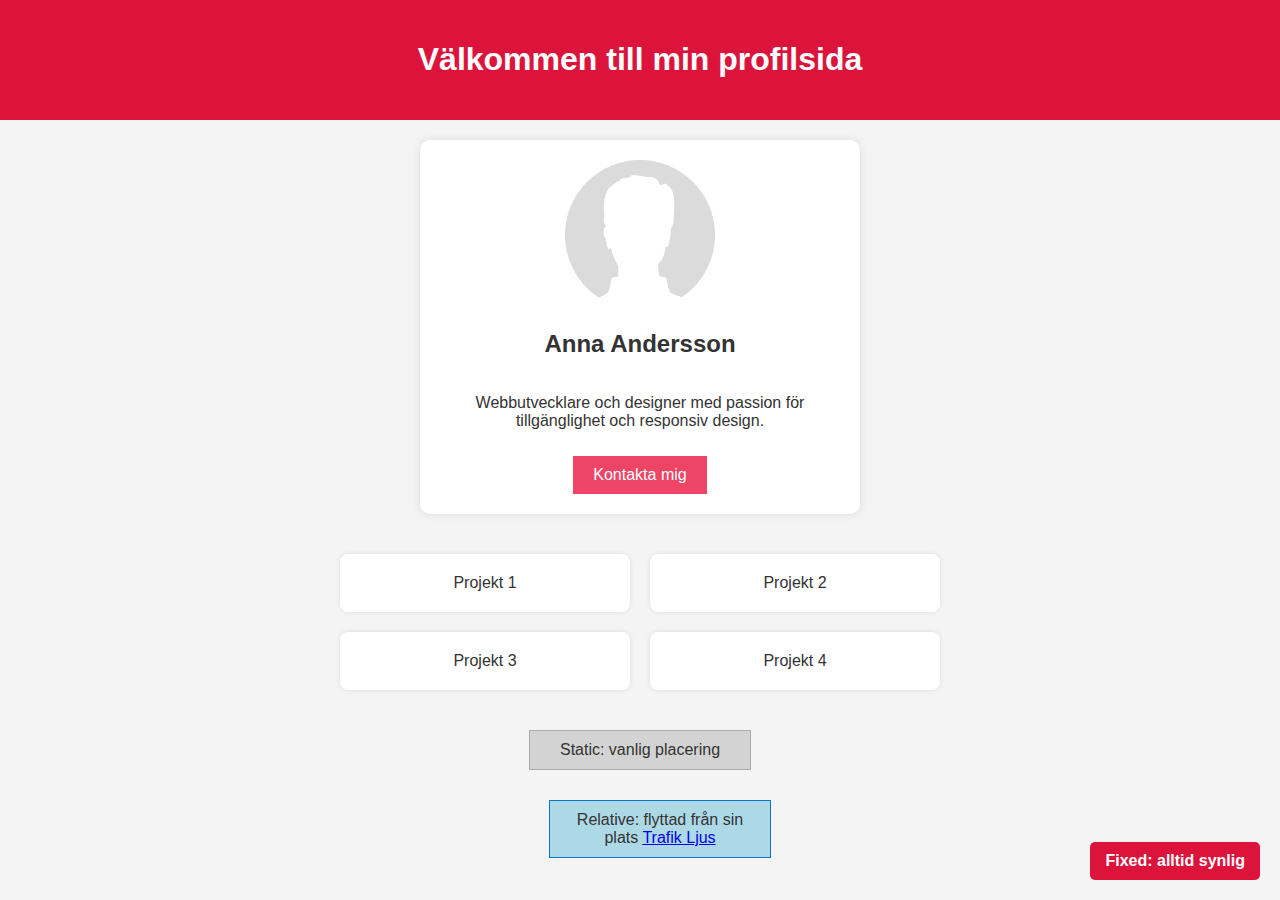
==== index.html @ a0e345ca "." ====
<!DOCTYPE html>
<html lang="sv">

<head>
    <meta charset="UTF-8">
    <meta name="viewport" content="width=device-width, initial-scale=1.0">
    <title>Profilsida</title>
    <link rel="stylesheet" href="style.css">
</head>

<body>

    <header>
        <h1>Välkommen till min profilsida</h1>
    </header>

    <main>
        <section class="profile">
            <img src="avatar (1).png" alt="Profilbild" class="profile-img">
            <h2 aria-label="Namn">Anna Andersson</h2>
            <p class="bio">Webbutvecklare och designer med passion för tillgänglighet och responsiv design.</p>
            <button class="contact-btn">Kontakta mig</button>
        </section>

        <section class="grid-container">
            <div class="grid-item">Projekt 1</div>
            <div class="grid-item">Projekt 2</div>
            <div class="grid-item">Projekt 3</div>
            <div class="grid-item">Projekt 4</div>
        </section>

        <!-- Exempel på position: static (standard) -->
        <div class="static-box">Static: vanlig placering</div>
        
        <!-- Exempel på position: relative -->
        <div class="relative-box">Relative: flyttad från sin plats
            <a href="/traficlight.html">Trafik Ljus</a>
        </div>
        
        <!-- Exempel på position: fixed -->
        <div class="fixed-box">Fixed: alltid synlig</div>

    </main>

</body>

</html>
---- style.css ----
/* Grundläggande styling */
body {
    font-family: Arial, sans-serif;
    /* Använder Arial eller ett generiskt sans-serif-typsnitt */
    margin: 0;
    /* Tar bort standardmarginaler runt sidan */
    padding: 0;
    /* Tar bort standardpadding */
    text-align: center;
    /* Centrerar texten i hela sidan */
    background-color: #f4f4f4;
    /* Sätter en ljusgrå bakgrundsfärg */
    color: #333;
    /* Sätter textfärgen till en mörkgrå för bättre läsbarhet */
}

/* Header – Skapar stil för sidhuvudet */
header {
    background-color: #DC143C;
    /* Sätter bakgrundsfärg till Crimson */
    color: white;
    /* Sätter textfärgen till vit för kontrast */
    padding: 20px;
    /* Ger headern padding runt om */
}

/* FLEXBOX: Profilsektion – Flexbox används för att skapa en responsiv och centrerad layout */
.profile {
    display: flex;
    /* Aktiverar Flexbox */
    flex-direction: column;
    /* Ordnar flexitems vertikalt (en kolumn) */
    align-items: center;
    /* Centrerar alla element horisontellt */
    background: white;
    /* Sätter bakgrundsfärgen till vit */
    padding: 20px;
    /* Ger sektionen padding */
    margin: 20px auto;
    /* Ger en automatisk marginal på vänster och höger för att centrera den */
    border-radius: 10px;
    /* Rundar hörnen på sektionen */
    max-width: 400px;
    /* Sätter ett maximalt breddmått på 400px */
    box-shadow: 0px 0px 10px rgba(0, 0, 0, 0.1);
    /* Lägger till en skugga runt sektionen för att ge den djup */
}

/* Profilbild med animerad hover-effekt */
.profile-img {
    width: 150px;
    /* Sätter bredden på profilbilden */
    height: 150px;
    /* Sätter höjden på profilbilden */
    border-radius: 50%;
    /* Gör bilden rund genom att sätta border-radius till 50% */
    transition: transform 0.3s ease-in-out;
    /* Gör en smidig övergång för transformationen */
}

/* Hover-effekt för profilbilden */
.profile-img:hover {
    transform: scale(1.1);
    /* Vid hover, förstoras bilden med 10% */
}

/* Animerad knapp */
.contact-btn {
    background: hsl(348, 83%, 60%);
    /* Sätter bakgrundsfärg till en röd nyans */
    color: white;
    /* Sätter textfärgen på knappen till vit */
    border: none;
    /* Tar bort standardkanterna på knappen */
    padding: 10px 20px;
    /* Ger knappen padding inuti */
    margin-top: 10px;
    /* Lägger till ett mellanrum ovanför knappen */
    font-size: 16px;
    /* Sätter textstorleken för knappen */
    cursor: pointer;
    /* Ändrar muspekaren till en hand för att indikera att den är klickbar */
    transition: background 0.3s ease-in-out;
    /* Gör en smidig övergång för bakgrundsfärgen */
}

/* Hover-effekt för knappen */
.contact-btn:hover {
    background: hsl(346, 86%, 24%);
    /* Vid hover, ändras bakgrundsfärgen till en mörkare röd */
}

/* GRID: Projektsektion – Använder CSS Grid för att skapa en tvåkolumnslayout */
.grid-container {
    display: grid;
    /* Aktiverar CSS Grid */
    grid-template-columns: repeat(2, 1fr);
    /* Skapar två kolumner av lika stor bredd */
    gap: 20px;
    /* Lägger till ett avstånd mellan grid-items */
    padding: 20px;
    /* Ger padding runt hela grid-container */
    max-width: 600px;
    /* Sätter ett maximalt breddmått på 600px */
    margin: auto;
    /* Centrerar grid-container på sidan */
}

/* Stil för varje item i grid-layouten */
.grid-item {
    background: white;
    /* Sätter bakgrundsfärgen till vit */
    padding: 20px;
    /* Ger padding inuti varje grid-item */
    border-radius: 8px;
    /* Rundar hörnen på varje item */
    box-shadow: 0px 0px 5px rgba(0, 0, 0, 0.1);
    /* Lägger till en lätt skugga för att ge djup */
}

/* MEDIA QUERIES: Anpassning för mobil – För att göra sidan responsiv */
@media (max-width: 768px) {

    /* Vid skärmstorlekar mindre än eller lika med 768px, ändras layouten */
    .grid-container {
        grid-template-columns: 1fr;
        /* Skapar en enda kolumn istället för två */
    }

    .profile {
        max-width: 90%;
        /* Sätter en mindre max-bredd för profilsektionen på mobil */
    }
}

/* Tillgänglighet – Fokus-styling för knappar */
button:focus {
    outline: 3px solid yellow;
    /* När en knapp får fokus, markerar vi den med en gul kantlinje för bättre synlighet */
}

/* ======== Position: static (standardläge) ======== */
/* Elementet följer normalt dokumentflöde */
.static-box {
    position: static;
    background: lightgray;
    padding: 10px;
    border: 1px solid #aaa;
    margin: 20px auto;
    width: 200px;
}

/* ======== Position: relative ======== */
/* Utgår från sin normala plats, men kan flyttas med t.ex. top/left */
.relative-box {
    position: relative;
    background: lightblue;
    padding: 10px;
    border: 1px solid #0077cc;
    margin: 20px auto;
    width: 200px;
    top: 10px;
    /* Flyttas nedåt 10px från sin ursprungliga plats */
    left: 20px;
    /* Flyttas åt höger 20px */
}

/* ======== Position: fixed ======== */
/* Ligger fast i viewporten oavsett scroll. Bra för t.ex. knappar eller meny */
.fixed-box {
    position: fixed;
    bottom: 20px;
    /* 20px från botten av skärmen */
    right: 20px;
    /* 20px från högerkanten */
    background: crimson;
    color: white;
    padding: 10px 15px;
    border-radius: 5px;
    font-weight: bold;
    z-index: 1000;
    /* Säkerställ att den ligger ovanpå annat innehåll */
}


.traffic {
display: flex;
    justify-content: center;
    align-items: center;
    height: 100vh;
    margin: 0;
    background-color: #f0f0f0;
}

.traffic-light {
    width: 150px;
    height: 400px;
    background-color: #333;
    border: 5px solid #000;
    border-radius: 30px;
    display: flex;
    flex-direction: column;
    justify-content: space-around;
    align-items: center;
    padding: 20px 0;
    margin: 20px;
}

.light {
    width: 100px;
    height: 100px;
    border-radius: 50%;
    border: 3px solid #000;
    background-color: #444;
}

.red {
    background-color: #ff0000;
}

.yellow {
    background-color: #ffff00;
}

.green {
    background-color: #00ff00;
}
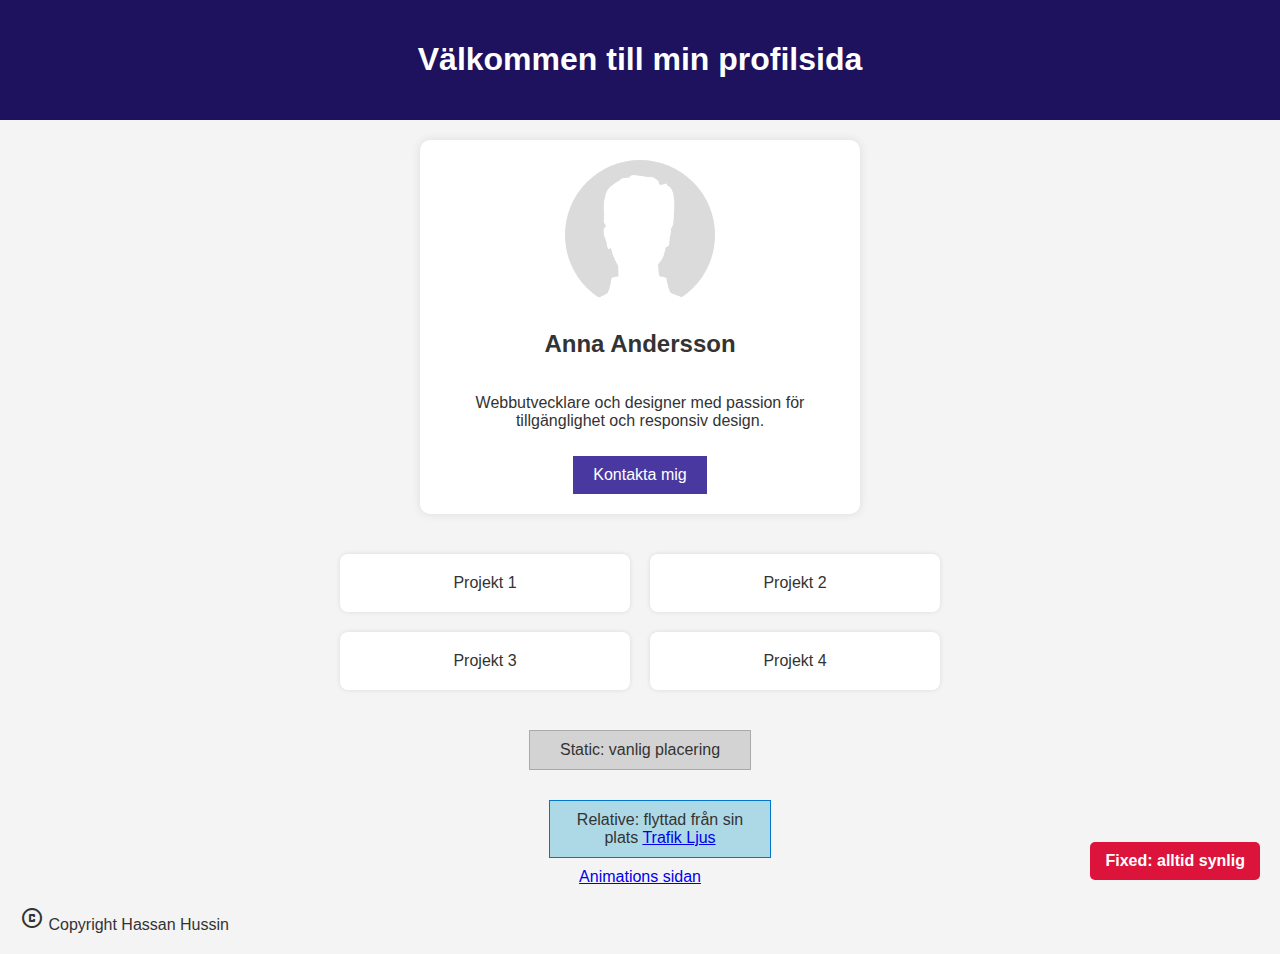
==== commit efc464a4: "animationer och fler kommentarer" ====
--- a/index.html
+++ b/index.html
@@ -6,6 +6,8 @@
     <meta name="viewport" content="width=device-width, initial-scale=1.0">
     <title>Profilsida</title>
     <link rel="stylesheet" href="style.css">
+    <link rel="stylesheet"
+        href="https://fonts.googleapis.com/css2?family=Material+Symbols+Outlined:opsz,wght,FILL,GRAD@20..48,100..700,0..1,-50..200&icon_names=copyright" />
 </head>
 
 <body>
@@ -40,8 +42,11 @@
         <!-- Exempel på position: fixed -->
         <div class="fixed-box">Fixed: alltid synlig</div>
 
+       
     </main>
-
+<a href="animations.html">Animations sidan</a>
 </body>
-
+<div class="footer"><span class="material-symbols-outlined">
+    copyright
+</span> Copyright Hassan Hussin</div>
 </html>--- a/style.css
+++ b/style.css
@@ -7,21 +7,23 @@
     padding: 0;
     /* Tar bort standardpadding */
     text-align: center;
-    /* Centrerar texten i hela sidan */
+        /* Centrerar texten i hela sidan */
     background-color: #f4f4f4;
     /* Sätter en ljusgrå bakgrundsfärg */
     color: #333;
     /* Sätter textfärgen till en mörkgrå för bättre läsbarhet */
+
 }
 
 /* Header – Skapar stil för sidhuvudet */
 header {
-    background-color: #DC143C;
+    background-color: #1e115e;
     /* Sätter bakgrundsfärg till Crimson */
     color: white;
     /* Sätter textfärgen till vit för kontrast */
     padding: 20px;
     /* Ger headern padding runt om */
+    
 }
 
 /* FLEXBOX: Profilsektion – Flexbox används för att skapa en responsiv och centrerad layout */
@@ -44,6 +46,7 @@
     /* Sätter ett maximalt breddmått på 400px */
     box-shadow: 0px 0px 10px rgba(0, 0, 0, 0.1);
     /* Lägger till en skugga runt sektionen för att ge den djup */
+    
 }
 
 /* Profilbild med animerad hover-effekt */
@@ -66,7 +69,7 @@
 
 /* Animerad knapp */
 .contact-btn {
-    background: hsl(348, 83%, 60%);
+    background: hsl(250, 48%, 42%);
     /* Sätter bakgrundsfärg till en röd nyans */
     color: white;
     /* Sätter textfärgen på knappen till vit */
@@ -86,7 +89,7 @@
 
 /* Hover-effekt för knappen */
 .contact-btn:hover {
-    background: hsl(346, 86%, 24%);
+    background: hsl(250, 100%, 16%);
     /* Vid hover, ändras bakgrundsfärgen till en mörkare röd */
 }
 
@@ -104,6 +107,8 @@
     /* Sätter ett maximalt breddmått på 600px */
     margin: auto;
     /* Centrerar grid-container på sidan */
+    text-align: center;
+        /* Centrerar texten i hela sidan */
 }
 
 /* Stil för varje item i grid-layouten */
@@ -116,6 +121,8 @@
     /* Rundar hörnen på varje item */
     box-shadow: 0px 0px 5px rgba(0, 0, 0, 0.1);
     /* Lägger till en lätt skugga för att ge djup */
+    grid-column: span 1;
+/* Spänner över en kolumn testa ändra till 2 */
 }
 
 /* MEDIA QUERIES: Anpassning för mobil – För att göra sidan responsiv */
@@ -183,45 +190,216 @@
 }
 
 
+/* .traffic - Skapar en container för trafikljuset och centrerar den på sidan */
 .traffic {
-display: flex;
+    display: flex;
+    /* Använder Flexbox för att arrangera element i en rad eller kolumn */
     justify-content: center;
+    /* Centrerar elementen horisontellt */
     align-items: center;
+    /* Centrerar elementen vertikalt */
     height: 100vh;
+    /* Gör att containern fyller hela höjden på fönstret */
     margin: 0;
+    /* Tar bort standardmarginaler */
     background-color: #f0f0f0;
-}
-
+    /* Sätter bakgrundsfärgen på sidan */
+}
+
+/* .traffic-light - Skapar själva trafikljuskonstruktionen */
 .traffic-light {
     width: 150px;
+    /* Bredden på trafikljuset */
     height: 400px;
+    /* Höjden på trafikljuset */
     background-color: #333;
+    /* Mörk bakgrund för trafikljuset */
     border: 5px solid #000;
+    /* Tjock svart kant runt trafikljuset */
     border-radius: 30px;
+    /* Rundar hörnen på trafikljuset */
     display: flex;
+    /* Gör trafikljuset till en flex-container */
     flex-direction: column;
+    /* Ställer in flex-riktningen till kolumn (vertikalt) */
     justify-content: space-around;
+    /* Dela upp elementen med jämnt mellanrum vertikalt */
     align-items: center;
+    /* Centrerar elementen horisontellt */
     padding: 20px 0;
+    /* Lägger till padding (utrymme) på toppen och botten */
     margin: 20px;
-}
-
+    /* Lägger till marginal runt hela trafikljuset */
+}
+
+/* .light - Allmän stil för ljusen (röd, gul, grön) */
 .light {
     width: 100px;
+    /* Sätter bredden för ljusen */
     height: 100px;
+    /* Sätter höjden för ljusen */
     border-radius: 50%;
+    /* Gör ljusen runda genom att sätta border-radius till 50% */
     border: 3px solid #000;
+    /* Svart kant runt varje ljus */
     background-color: #444;
-}
-
+    /* Standard bakgrundsfärg för ljusen */
+}
+
+/* Röd, gul och grön - Specifika bakgrundsfärger för varje ljus */
 .red {
     background-color: #ff0000;
+    /* Röd färg för röd trafikljus */
 }
 
 .yellow {
     background-color: #ffff00;
+    /* Gul färg för gult trafikljus */
 }
 
 .green {
     background-color: #00ff00;
+    /* Grön färg för grönt trafikljus */
+}
+
+/* .ball - En boll som ska animeras (skulle vara en del av en animation) */
+.ball {
+    width: 50px;
+    /* Sätter bollens bredd */
+    height: 50px;
+    /* Sätter bollens höjd */
+    background-color: crimson;
+    /* Färgen på bollen */
+    border-radius: 50%;
+    /* Gör bollen rund */
+    position: relative;
+    /* Krävs för att kunna animera top-positionen */
+    /* animation: bounce 2s ease-in-out; */
+    /* Animation som är kommenterad för nu */
+}
+
+/* När muspekaren är över bollen, startar animeringen */
+.ball:hover {
+    animation: bounce 1s infinite ease-out;
+    /* Animerar bollen för att studsa upp och ner */
+}
+
+/* .box - En ruta som ändrar storlek vid hover */
+.box {
+    width: 100px;
+    /* Sätter bredden på rutan */
+    height: 100px;
+    /* Sätter höjden på rutan */
+    background-color: tomato;
+    /* Röd bakgrund för rutan */
+    transition: width 0.3s ease, height 0.3s ease;
+    /* Animerar bredd och höjd när rutan ändras */
+}
+
+/* .box-two - En annan ruta med animation */
+.box-two {
+    width: 100px;
+    /* Sätter bredden på rutan */
+    height: 100px;
+    /* Sätter höjden på rutan */
+    background-color: rgb(120, 71, 255);
+    /* Lila bakgrundsfärg för rutan */
+    animation: fadeIn 0.8s ease-in;
+    /* Fade-in animation */
+}
+
+/* Hover-effekt som ändrar storleken på rutan */
+.box:hover {
+    width: 150px;
+    /* Gör rutan bredare när muspekaren är över */
+    height: 150px;
+    /* Gör rutan högre när muspekaren är över */
+}
+
+/* animation-container - En container som använder grid för att ordna elementen */
+.animation-container {
+    display: grid;
+    /* Använder CSS Grid för layout */
+    grid-template-columns: 1fr 1fr;
+    /* Skapar två lika stora kolumner */
+    grid-template-rows: min-content;
+    /* Raderna anpassar sig till det minsta innehållet */
+    gap: 20px;
+    /* Sätter ett mellanrum mellan rutorna */
+    height: 300px;
+    /* Sätter höjden på containern */
+    width: 100%;
+    /* Sätter bredden till 100% */
+    padding: 20px;
+    /* Lägger till padding på containern */
+    place-items: center;
+    /* Centrerar alla items både horisontellt och vertikalt */
+}
+
+/* footer - En footer med textjustering till vänster */
+.footer {
+    padding: 20px;
+    /* Lägger till padding */
+    text-align: left;
+    /* Justerar texten till vänster */
+    /* Centrerar texten i hela sidan */
+}
+
+/* .ball-two - En annan boll som animeras när den laddas in */
+.ball-two {
+    width: 50px;
+    /* Sätter bredden på bollen */
+    height: 50px;
+    /* Sätter höjden på bollen */
+    background-color: crimson;
+    /* Färgen på bollen */
+    border-radius: 50%;
+    /* Gör bollen rund */
+    position: relative;
+    /* Krävs för att kunna animera bollen */
+    animation: slideIn 1s ease-in-out;
+    /* Animation som gör att bollen rör sig in från vänster */
+}
+
+/* Animering för att få bollen att studsa upp och ner */
+@keyframes bounce {
+    from {
+        top: 0;
+        /* Börjar vid positionen 0 (toppen) */
+    }
+
+    to {
+        top: 200px;
+        /* Slutar vid positionen 200px från toppen */
+    }
+}
+
+/* Fade-in animation för .box-two */
+@keyframes fadeIn {
+    from {
+        opacity: 0;
+        /* Börjar med osynlig (opacity 0) */
+    }
+
+    to {
+        opacity: 1;
+        /* Slutar med synlig (opacity 1) */
+    }
+}
+
+/* Slide-in animation för .ball-two */
+@keyframes slideIn {
+    from {
+        transform: translateX(-100%);
+        /* Börjar utanför skärmen till vänster */
+        opacity: 0;
+        /* Börjar osynlig */
+    }
+
+    to {
+        transform: translateX(0);
+        /* Flyttar till sin ursprungliga position */
+        opacity: 1;
+        /* Blir synlig */
+    }
 }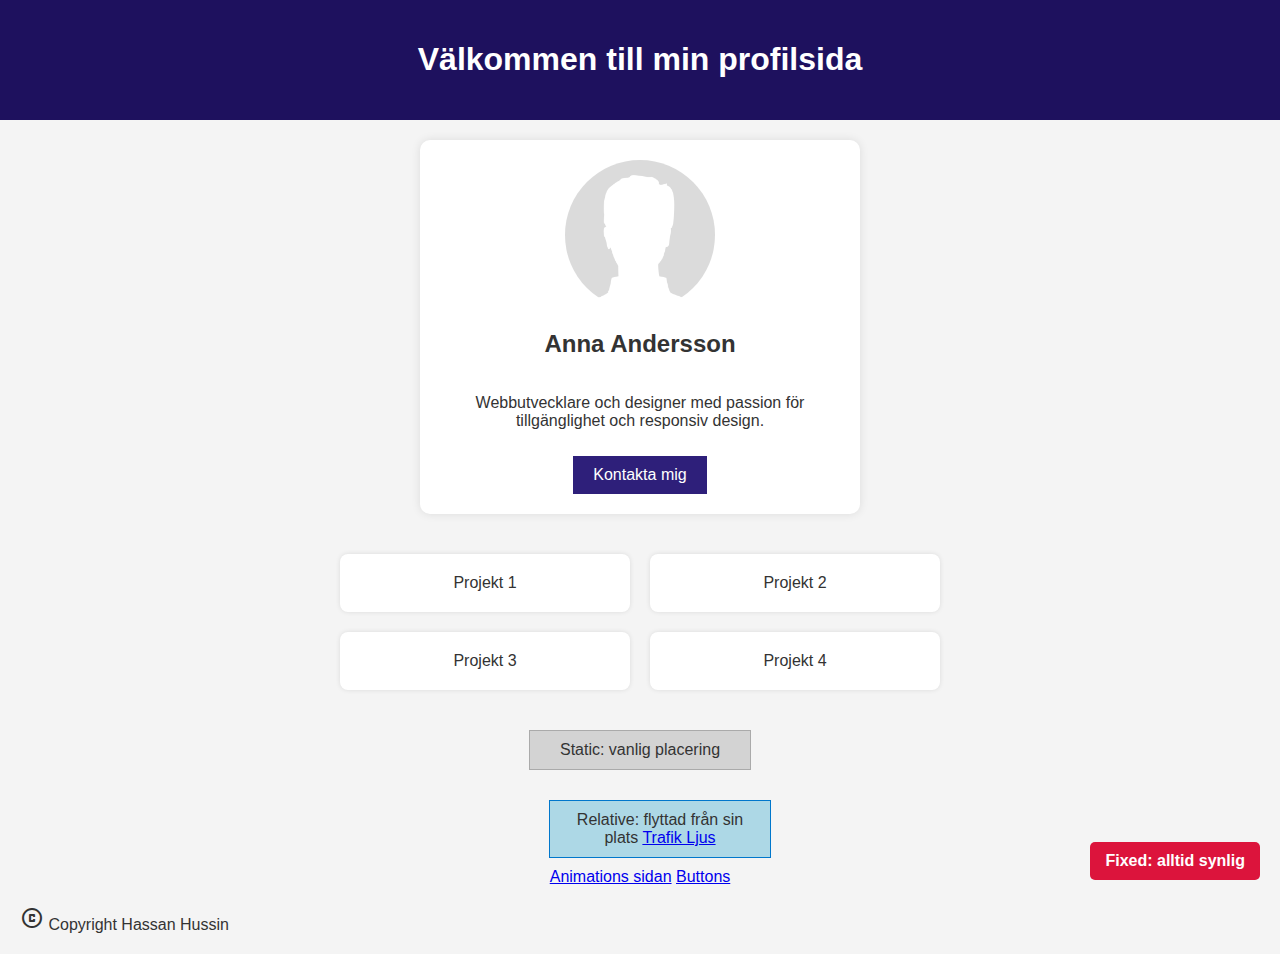
==== commit bba43595: "." ====
--- a/index.html
+++ b/index.html
@@ -23,7 +23,7 @@
             <p class="bio">Webbutvecklare och designer med passion för tillgänglighet och responsiv design.</p>
             <button class="contact-btn">Kontakta mig</button>
         </section>
-
+        
         <section class="grid-container">
             <div class="grid-item">Projekt 1</div>
             <div class="grid-item">Projekt 2</div>
@@ -45,6 +45,7 @@
        
     </main>
 <a href="animations.html">Animations sidan</a>
+<a href="Buttons.html">Buttons</a>
 </body>
 <div class="footer"><span class="material-symbols-outlined">
     copyright
--- a/style.css
+++ b/style.css
@@ -69,7 +69,7 @@
 
 /* Animerad knapp */
 .contact-btn {
-    background: hsl(250, 48%, 42%);
+    background: hsl(250, 60%, 30%);
     /* Sätter bakgrundsfärg till en röd nyans */
     color: white;
     /* Sätter textfärgen på knappen till vit */
@@ -89,7 +89,7 @@
 
 /* Hover-effekt för knappen */
 .contact-btn:hover {
-    background: hsl(250, 100%, 16%);
+    background: hsl(250, 80%, 50%);
     /* Vid hover, ändras bakgrundsfärgen till en mörkare röd */
 }
 
@@ -125,20 +125,7 @@
 /* Spänner över en kolumn testa ändra till 2 */
 }
 
-/* MEDIA QUERIES: Anpassning för mobil – För att göra sidan responsiv */
-@media (max-width: 768px) {
-
-    /* Vid skärmstorlekar mindre än eller lika med 768px, ändras layouten */
-    .grid-container {
-        grid-template-columns: 1fr;
-        /* Skapar en enda kolumn istället för två */
-    }
-
-    .profile {
-        max-width: 90%;
-        /* Sätter en mindre max-bredd för profilsektionen på mobil */
-    }
-}
+
 
 /* Tillgänglighet – Fokus-styling för knappar */
 button:focus {
@@ -262,6 +249,121 @@
     /* Grön färg för grönt trafikljus */
 }
 
+
+
+/* .box - En ruta som ändrar storlek vid hover */
+.box {
+    width: 100px;
+    /* Sätter bredden på rutan */
+    height: 100px;
+    /* Sätter höjden på rutan */
+    background-color: tomato;
+    /* Röd bakgrund för rutan */
+    transition: width 0.3s ease, height 0.3s ease;
+    /* Animerar bredd och höjd när rutan ändras */
+}
+
+/* .box-two - En annan ruta med animation */
+.box-two {
+    width: 100px;
+    /* Sätter bredden på rutan */
+    height: 100px;
+    /* Sätter höjden på rutan */
+    background-color: rgb(120, 71, 255);
+    /* Lila bakgrundsfärg för rutan */
+    animation: fadeIn 0.8s ease-in;
+    /* Fade-in animation */
+    transition-property: background-color;  
+    transition-duration: 0.5s;
+    transition-timing-function: linear;
+    transition-delay: 0s;
+}
+
+.box-two:hover {
+    background-color: aqua;
+}
+
+/* Hover-effekt som ändrar storleken på rutan */
+.box:hover {
+    width: 150px;
+    /* Gör rutan bredare när muspekaren är över */
+    height: 150px;
+    /* Gör rutan högre när muspekaren är över */
+}
+
+html,
+body {
+    height: 100%;
+    margin: 0;
+    padding: 0;
+}
+/* animation-container - En container som använder grid för att ordna elementen */
+.animation-container {
+    display: grid;
+    /* Använder CSS Grid för layout */
+    grid-template-columns: 1fr 1fr;
+    /* Skapar två lika stora kolumner */
+    grid-template-rows: 1fr 1fr;
+    /* Raderna anpassar sig till det minsta innehållet */
+    gap: 20px;
+    /* Sätter ett mellanrum mellan rutorna */
+    height: 100vh;
+    /* Sätter höjden på containern */
+    width: 100%;
+    /* Sätter bredden till 100% */
+    padding: 20px;
+    /* Lägger till padding på containern */
+    place-items: center;
+    /* Centrerar alla items både horisontellt och vertikalt */
+}
+
+
+/* MEDIA QUERIES: Anpassning för mobil – För att göra sidan responsiv */
+@media (max-width: 768px) {
+
+    /* Vid skärmstorlekar mindre än eller lika med 768px, ändras layouten */
+    .grid-container {
+        grid-template-columns: 1fr;
+        /* Skapar en enda kolumn istället för två */
+    }
+
+        .animation-container{
+            grid-template-columns: 1fr;
+            grid-template-rows: auto;
+            height: 100vh;
+            
+        }
+
+    .profile {
+        max-width: 90%;
+        /* Sätter en mindre max-bredd för profilsektionen på mobil */
+    }
+}
+/* footer - En footer med textjustering till vänster */
+.footer {
+    padding: 20px;
+    /* Lägger till padding */
+    text-align: left;
+    /* Justerar texten till vänster */
+    /* Centrerar texten i hela sidan */
+}
+
+/* .ball-two - En annan boll som animeras när den laddas in */
+.ball-two {
+    width: 50px;
+    /* Sätter bredden på bollen */
+    height: 50px;
+    /* Sätter höjden på bollen */
+    background-color: crimson;
+    /* Färgen på bollen */
+    border-radius: 50%;
+    /* Gör bollen rund */
+    position: relative;
+    /* Krävs för att kunna animera bollen */
+    animation: slideIn 1s ease-in-out;
+    /* Animation som gör att bollen rör sig in från vänster */
+}
+
 /* .ball - En boll som ska animeras (skulle vara en del av en animation) */
 .ball {
     width: 50px;
@@ -284,96 +386,20 @@
     /* Animerar bollen för att studsa upp och ner */
 }
 
-/* .box - En ruta som ändrar storlek vid hover */
-.box {
-    width: 100px;
-    /* Sätter bredden på rutan */
-    height: 100px;
-    /* Sätter höjden på rutan */
-    background-color: tomato;
-    /* Röd bakgrund för rutan */
-    transition: width 0.3s ease, height 0.3s ease;
-    /* Animerar bredd och höjd när rutan ändras */
-}
-
-/* .box-two - En annan ruta med animation */
-.box-two {
-    width: 100px;
-    /* Sätter bredden på rutan */
-    height: 100px;
-    /* Sätter höjden på rutan */
-    background-color: rgb(120, 71, 255);
-    /* Lila bakgrundsfärg för rutan */
-    animation: fadeIn 0.8s ease-in;
-    /* Fade-in animation */
-}
-
-/* Hover-effekt som ändrar storleken på rutan */
-.box:hover {
-    width: 150px;
-    /* Gör rutan bredare när muspekaren är över */
-    height: 150px;
-    /* Gör rutan högre när muspekaren är över */
-}
-
-/* animation-container - En container som använder grid för att ordna elementen */
-.animation-container {
-    display: grid;
-    /* Använder CSS Grid för layout */
-    grid-template-columns: 1fr 1fr;
-    /* Skapar två lika stora kolumner */
-    grid-template-rows: min-content;
-    /* Raderna anpassar sig till det minsta innehållet */
-    gap: 20px;
-    /* Sätter ett mellanrum mellan rutorna */
-    height: 300px;
-    /* Sätter höjden på containern */
-    width: 100%;
-    /* Sätter bredden till 100% */
-    padding: 20px;
-    /* Lägger till padding på containern */
-    place-items: center;
-    /* Centrerar alla items både horisontellt och vertikalt */
-}
-
-/* footer - En footer med textjustering till vänster */
-.footer {
-    padding: 20px;
-    /* Lägger till padding */
-    text-align: left;
-    /* Justerar texten till vänster */
-    /* Centrerar texten i hela sidan */
-}
-
-/* .ball-two - En annan boll som animeras när den laddas in */
-.ball-two {
-    width: 50px;
-    /* Sätter bredden på bollen */
-    height: 50px;
-    /* Sätter höjden på bollen */
-    background-color: crimson;
-    /* Färgen på bollen */
-    border-radius: 50%;
-    /* Gör bollen rund */
-    position: relative;
-    /* Krävs för att kunna animera bollen */
-    animation: slideIn 1s ease-in-out;
-    /* Animation som gör att bollen rör sig in från vänster */
-}
-
 /* Animering för att få bollen att studsa upp och ner */
 @keyframes bounce {
-    from {
+    0% {
         top: 0;
-        /* Börjar vid positionen 0 (toppen) */
-    }
-
-    to {
-        top: 200px;
-        /* Slutar vid positionen 200px från toppen */
-    }
-}
-
+    }
+
+    50% {
+        top: 400px;
+    }
+
+    100% {
+        top: 0;
+    }
+}
 /* Fade-in animation för .box-two */
 @keyframes fadeIn {
     from {
